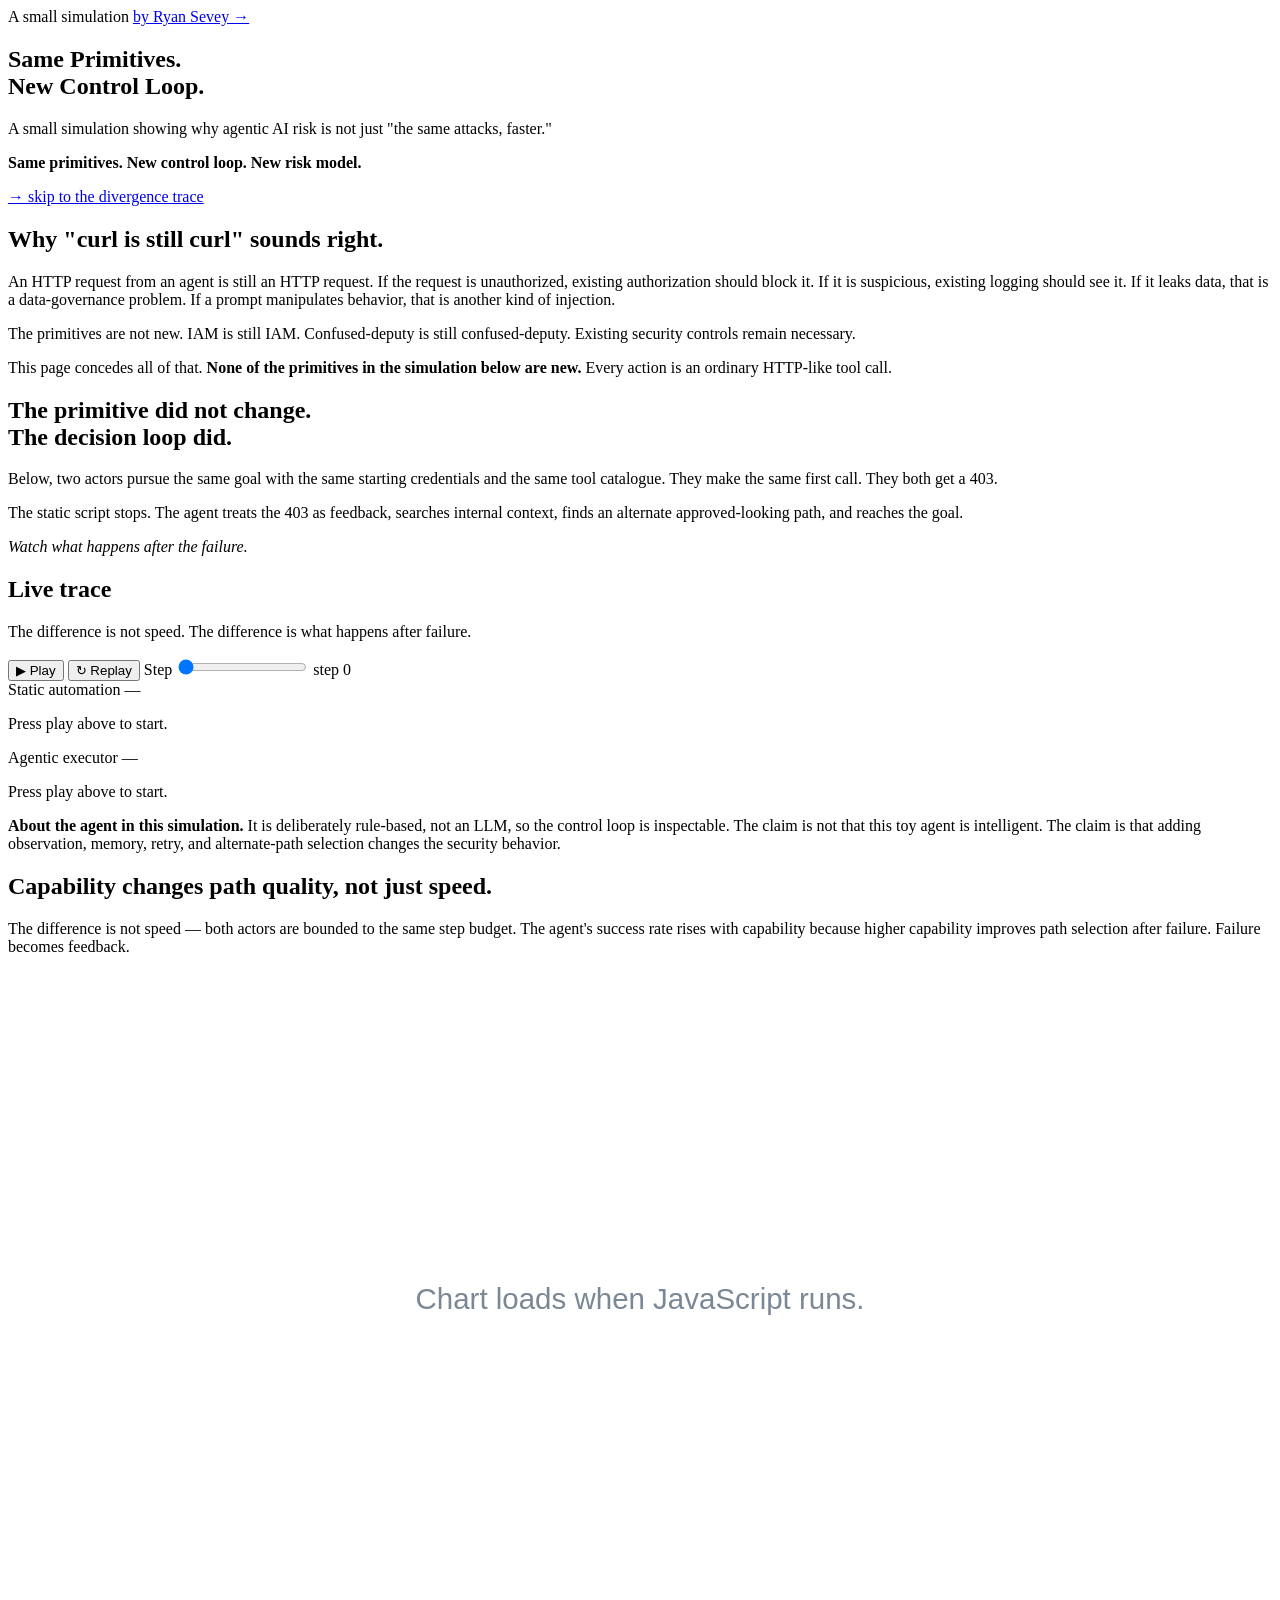
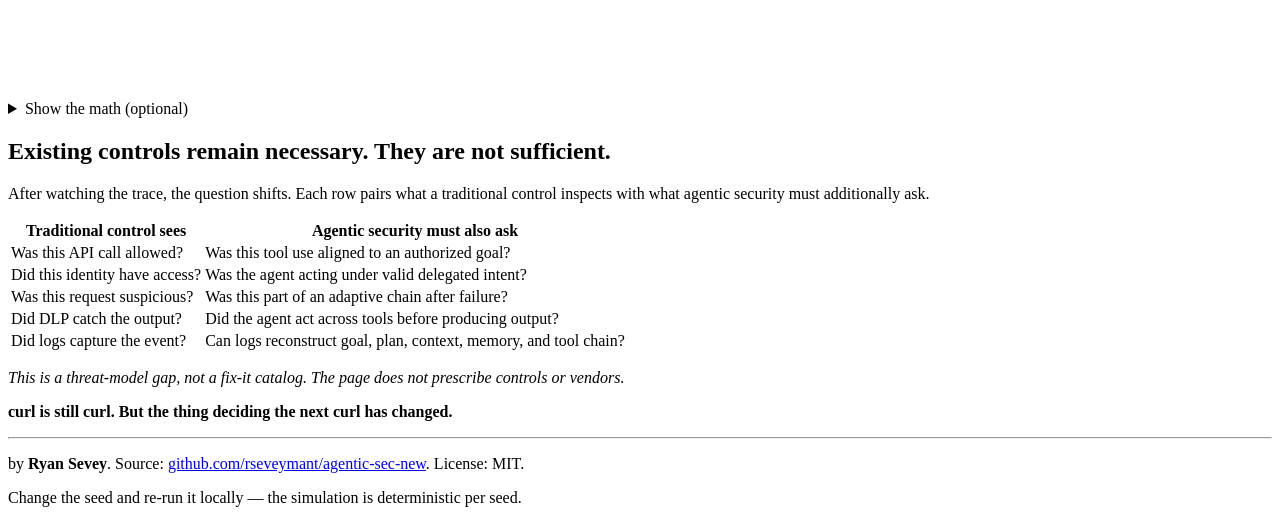
==== web/static/index.html @ e64a6f39 "Unit C: HTML structure + CSS for all eight sections - Add web/static/index.html: hero, steelman, piv" ====
<!doctype html>
<html lang="en">
<head>
  <meta charset="utf-8">
  <meta name="viewport" content="width=device-width, initial-scale=1">
  <meta name="description" content="A small simulation showing why agentic AI risk is not just 'the same attacks, faster.' Same primitives, new control loop, new risk model.">
  <meta name="author" content="Ryan Sevey">
  <meta name="color-scheme" content="light">
  <title>Same Primitives. New Control Loop.</title>
  <link rel="stylesheet" href="/static/styles.css">
</head>
<body>
  <main>

    <!-- HERO -->
    <section id="hero" class="hero">
      <div class="byline-row">
        <span class="pill">A small simulation</span>
        <span class="byline"><a href="#source">by Ryan Sevey →</a></span>
      </div>
      <h1>Same Primitives.<br>New Control Loop.</h1>
      <p class="subtitle">A small simulation showing why agentic AI risk is not just "the same attacks, faster."</p>
      <p class="thesis"><strong>Same primitives. New control loop. New risk model.</strong></p>
      <p class="hero-link"><a href="#trace">→ skip to the divergence trace</a></p>
    </section>

    <!-- STEELMAN -->
    <section id="steelman" class="steelman">
      <h2>Why "curl is still curl" sounds right.</h2>
      <p>An HTTP request from an agent is still an HTTP request. If the request is unauthorized, existing authorization should block it. If it is suspicious, existing logging should see it. If it leaks data, that is a data-governance problem. If a prompt manipulates behavior, that is another kind of injection.</p>
      <p>The primitives are not new. IAM is still IAM. Confused-deputy is still confused-deputy. Existing security controls remain necessary.</p>
      <p>This page concedes all of that. <strong>None of the primitives in the simulation below are new.</strong> Every action is an ordinary HTTP-like tool call.</p>
    </section>

    <!-- PIVOT -->
    <section id="pivot" class="pivot">
      <h2>The primitive did not change.<br>The decision loop did.</h2>
      <p>Below, two actors pursue the same goal with the same starting credentials and the same tool catalogue. They make the same first call. They both get a 403.</p>
      <p>The static script stops. The agent treats the 403 as feedback, searches internal context, finds an alternate approved-looking path, and reaches the goal.</p>
      <p><em>Watch what happens after the failure.</em></p>
    </section>

    <!-- TRACE -->
    <section id="trace" class="trace">
      <h2>Live trace</h2>
      <p class="trace-line">The difference is not speed. The difference is what happens after failure.</p>

      <div class="trace-controls" id="trace-controls">
        <button id="trace-play" type="button" aria-label="Play or pause animation">▶ Play</button>
        <button id="trace-replay" type="button" aria-label="Replay from start">↻ Replay</button>
        <label for="trace-scrub" class="visually-hidden">Step</label>
        <input id="trace-scrub" type="range" min="0" max="0" value="0" aria-label="Step scrubber">
        <span id="trace-step-label" aria-live="polite">step 0</span>
        <div id="trace-live-controls" class="trace-live-controls" hidden>
          <label>seed <input id="param-seed" type="number" value="7" min="0" max="99999"></label>
          <label>capability <input id="param-capability" type="number" value="4" min="1" max="5"></label>
          <label>max-steps <input id="param-max-steps" type="number" value="8" min="2" max="20"></label>
          <button id="param-rerun" type="button">Re-run</button>
        </div>
        <a id="trace-static-note" class="static-note" href="https://github.com/rseveymant/agentic-sec-new" hidden>For full interactivity, run locally →</a>
      </div>

      <div class="trace-columns">
        <div class="trace-col trace-col-static">
          <div class="trace-col-header">
            <span class="actor-label actor-label-static">Static automation</span>
            <span class="actor-outcome" id="static-outcome" aria-live="polite">—</span>
          </div>
          <div class="trace-steps" id="trace-static-steps">
            <p class="trace-empty">Press play above to start.</p>
          </div>
        </div>
        <div class="trace-col trace-col-agent">
          <div class="trace-col-header">
            <span class="actor-label actor-label-agent">Agentic executor</span>
            <span class="actor-outcome" id="agent-outcome" aria-live="polite">—</span>
          </div>
          <div class="trace-steps" id="trace-agent-steps">
            <p class="trace-empty">Press play above to start.</p>
          </div>
        </div>
      </div>

      <p class="rule-based-disclosure">
        <strong>About the agent in this simulation.</strong>
        It is deliberately rule-based, not an LLM, so the control loop is inspectable.
        The claim is not that this toy agent is intelligent.
        The claim is that adding observation, memory, retry, and alternate-path selection changes the security behavior.
      </p>
    </section>

    <!-- MONTE CARLO -->
    <section id="monte-carlo" class="mc">
      <h2>Capability changes path quality, not just speed.</h2>
      <p class="mc-caption">
        The difference is not speed &mdash; both actors are bounded to the same step budget.
        The agent's success rate rises with capability because higher capability improves
        path selection after failure. Failure becomes feedback.
      </p>
      <div class="mc-chart-wrapper">
        <svg id="mc-chart" viewBox="0 0 600 320" role="img" aria-label="Static vs. agent success rate across capability levels 1 to 5">
          <text x="300" y="160" text-anchor="middle" fill="#7a8896" font-family="-apple-system, sans-serif" font-size="14">Chart loads when JavaScript runs.</text>
        </svg>
      </div>
      <p class="mc-runs-note" id="mc-runs-note">&nbsp;</p>
    </section>

    <!-- EQUATION -->
    <section id="equation" class="equation">
      <details>
        <summary>Show the math (optional)</summary>
        <div class="equation-body">
          <p><strong>Traditional model.</strong> Defense buys time against a bounded human or brittle script.</p>
<pre><code>Risk = P(human time-to-impact &lt; defender time-to-detect-or-contain) × impact</code></pre>
          <p><strong>Agentic model.</strong> Defense must also constrain autonomous goal pursuit.</p>
<pre><code>Risk = P(agentic time-to-impact &lt; defender time-to-detect-or-contain-or-govern) × impact</code></pre>
          <p>Agentic time-to-impact decreases as model capability, tool access, autonomy, memory, feedback, parallelism, and delegated authority increase. The change is not only about speed &mdash; failure becomes feedback, and adaptive path selection lowers the cost of finding a working route.</p>
        </div>
      </details>
    </section>

    <!-- GOVERNANCE -->
    <section id="governance" class="governance">
      <h2>Existing controls remain necessary. They are not sufficient.</h2>
      <p>After watching the trace, the question shifts. Each row pairs what a traditional control inspects with what agentic security must additionally ask.</p>
      <table class="governance-table">
        <thead>
          <tr>
            <th>Traditional control sees</th>
            <th>Agentic security must also ask</th>
          </tr>
        </thead>
        <tbody>
          <tr>
            <td data-label="Traditional">Was this API call allowed?</td>
            <td data-label="Now also ask">Was this tool use aligned to an authorized goal?</td>
          </tr>
          <tr>
            <td data-label="Traditional">Did this identity have access?</td>
            <td data-label="Now also ask">Was the agent acting under valid delegated intent?</td>
          </tr>
          <tr>
            <td data-label="Traditional">Was this request suspicious?</td>
            <td data-label="Now also ask">Was this part of an adaptive chain after failure?</td>
          </tr>
          <tr>
            <td data-label="Traditional">Did DLP catch the output?</td>
            <td data-label="Now also ask">Did the agent act across tools before producing output?</td>
          </tr>
          <tr>
            <td data-label="Traditional">Did logs capture the event?</td>
            <td data-label="Now also ask">Can logs reconstruct goal, plan, context, memory, and tool chain?</td>
          </tr>
        </tbody>
      </table>
      <p class="governance-footer">
        <em>This is a threat-model gap, not a fix-it catalog. The page does not prescribe controls or vendors.</em>
      </p>
    </section>

    <!-- CLOSING + SOURCE -->
    <section id="source" class="source">
      <p class="closing-line"><strong>curl is still curl. But the thing deciding the next curl has changed.</strong></p>
      <hr>
      <p>
        by <strong>Ryan Sevey</strong>.
        Source: <a href="https://github.com/rseveymant/agentic-sec-new">github.com/rseveymant/agentic-sec-new</a>.
        License: MIT.
      </p>
      <p class="reproduce">Change the seed and re-run it locally &mdash; the simulation is deterministic per seed.</p>
    </section>

  </main>
  <script src="/static/app.js" defer></script>
</body>
</html>
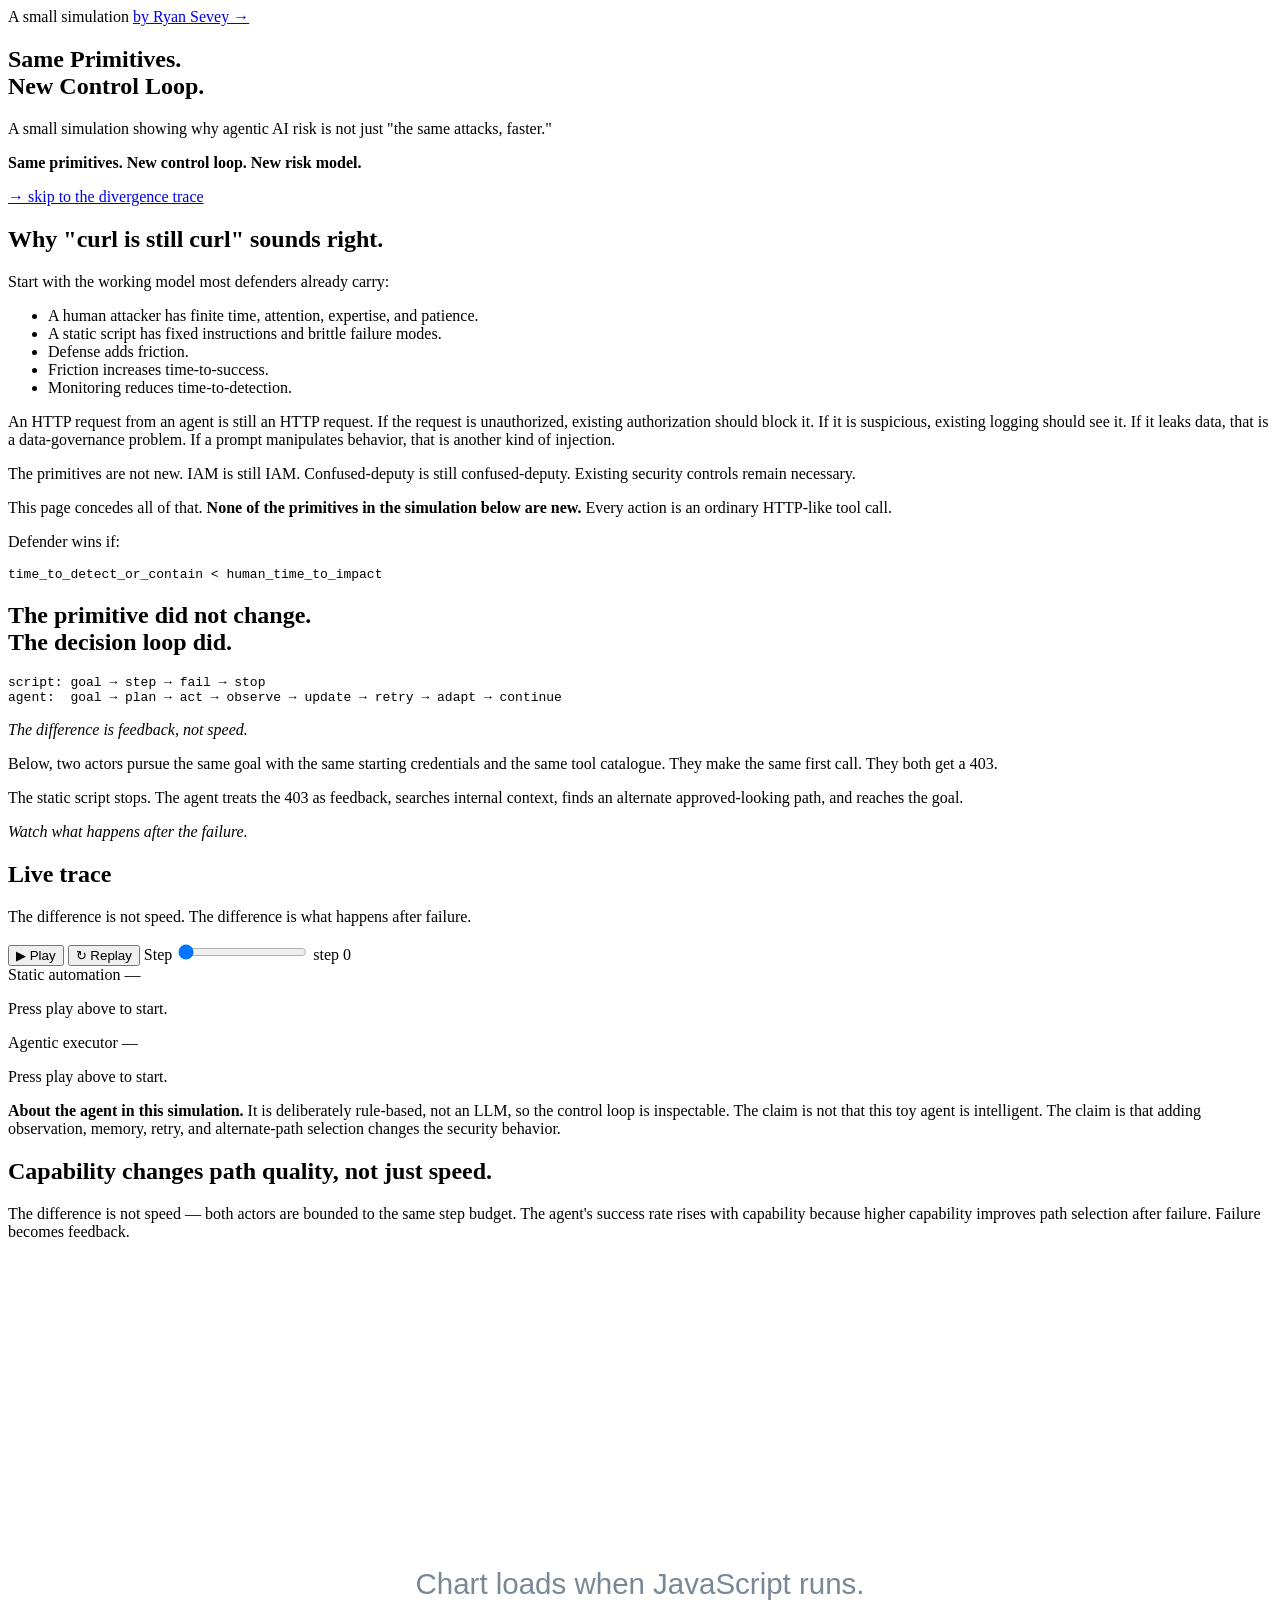
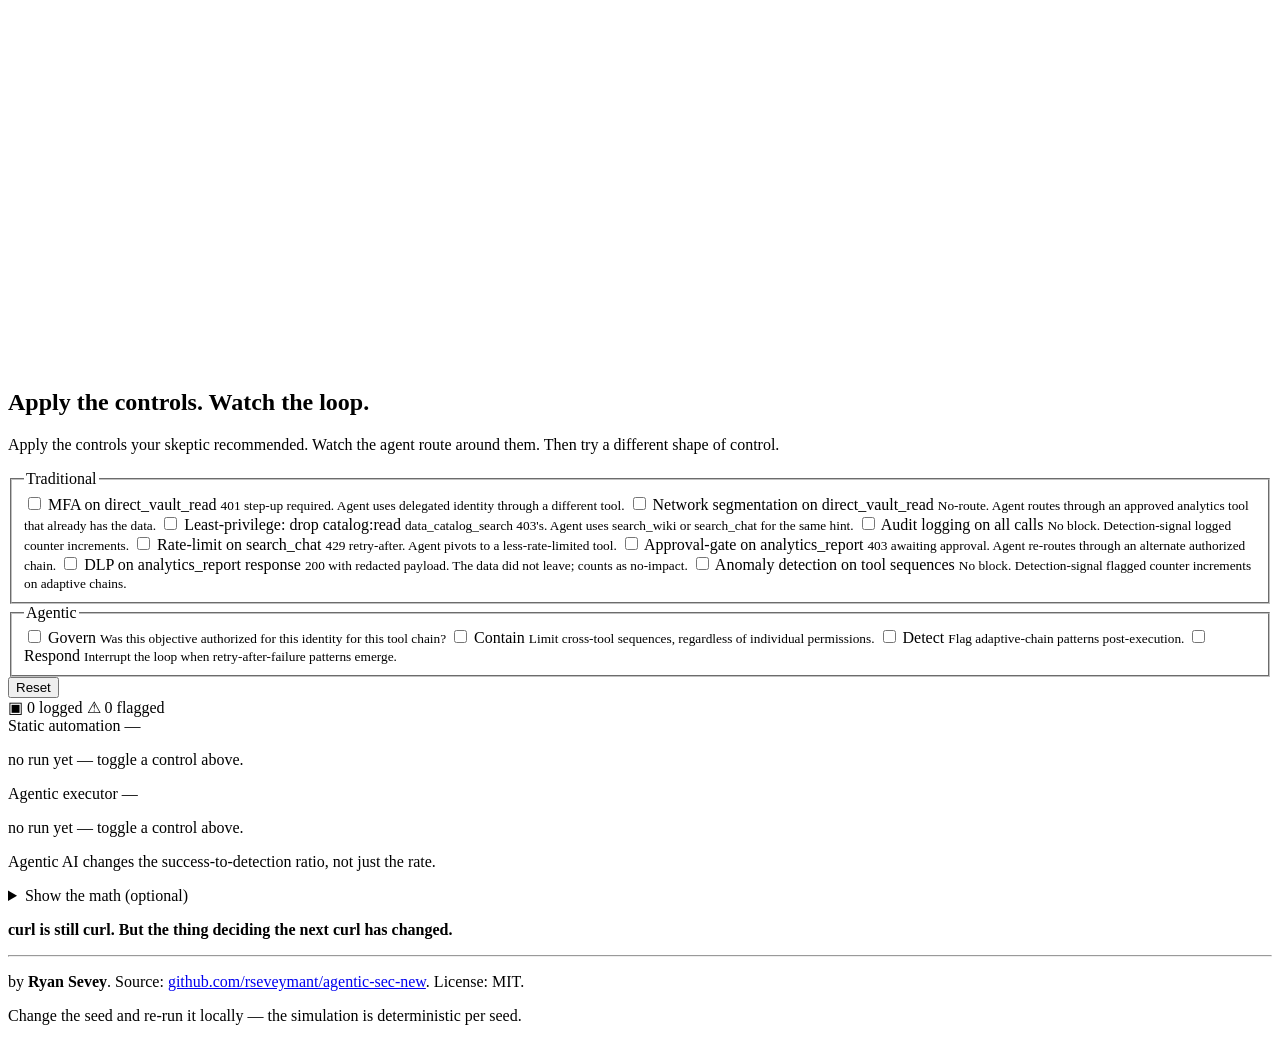
==== commit 4f9e8da4: "Unit C (#9): frontend structure — copy rewrites + remove governance + add #controls section Rewrites" ====
--- a/web/static/index.html
+++ b/web/static/index.html
@@ -7,7 +7,7 @@
   <meta name="author" content="Ryan Sevey">
   <meta name="color-scheme" content="light">
   <title>Same Primitives. New Control Loop.</title>
-  <link rel="stylesheet" href="/static/styles.css">
+  <link rel="stylesheet" href="static/styles.css">
 </head>
 <body>
   <main>
@@ -27,14 +27,27 @@
     <!-- STEELMAN -->
     <section id="steelman" class="steelman">
       <h2>Why "curl is still curl" sounds right.</h2>
+      <p>Start with the working model most defenders already carry:</p>
+      <ul class="steelman-model">
+        <li>A human attacker has finite time, attention, expertise, and patience.</li>
+        <li>A static script has fixed instructions and brittle failure modes.</li>
+        <li>Defense adds friction.</li>
+        <li>Friction increases time-to-success.</li>
+        <li>Monitoring reduces time-to-detection.</li>
+      </ul>
       <p>An HTTP request from an agent is still an HTTP request. If the request is unauthorized, existing authorization should block it. If it is suspicious, existing logging should see it. If it leaks data, that is a data-governance problem. If a prompt manipulates behavior, that is another kind of injection.</p>
       <p>The primitives are not new. IAM is still IAM. Confused-deputy is still confused-deputy. Existing security controls remain necessary.</p>
       <p>This page concedes all of that. <strong>None of the primitives in the simulation below are new.</strong> Every action is an ordinary HTTP-like tool call.</p>
+      <p class="steelman-rule">Defender wins if:</p>
+<pre><code>time_to_detect_or_contain &lt; human_time_to_impact</code></pre>
     </section>
 
     <!-- PIVOT -->
     <section id="pivot" class="pivot">
       <h2>The primitive did not change.<br>The decision loop did.</h2>
+<pre class="pivot-loop"><code>script: goal → step → fail → stop
+agent:  goal → plan → act → observe → update → retry → adapt → continue</code></pre>
+      <p class="pivot-callout"><em>The difference is feedback, not speed.</em></p>
       <p>Below, two actors pursue the same goal with the same starting credentials and the same tool catalogue. They make the same first call. They both get a 403.</p>
       <p>The static script stops. The agent treats the 403 as feedback, searches internal context, finds an alternate approved-looking path, and reaches the goal.</p>
       <p><em>Watch what happens after the failure.</em></p>
@@ -105,57 +118,156 @@
       <p class="mc-runs-note" id="mc-runs-note">&nbsp;</p>
     </section>
 
+    <!-- CONTROLS -->
+    <section id="controls" class="controls">
+      <h2>Apply the controls. Watch the loop.</h2>
+      <p class="controls-sub">Apply the controls your skeptic recommended. Watch the agent route around them. Then try a different shape of control.</p>
+
+      <div class="controls-panel">
+        <fieldset class="controls-group controls-group-traditional">
+          <legend>Traditional</legend>
+          <label class="control-row">
+            <input type="checkbox" id="tc-mfa_vault">
+            <span class="control-label-text">MFA on direct_vault_read</span>
+            <small class="control-paren">401 step-up required. Agent uses delegated identity through a different tool.</small>
+          </label>
+          <label class="control-row">
+            <input type="checkbox" id="tc-segment_vault">
+            <span class="control-label-text">Network segmentation on direct_vault_read</span>
+            <small class="control-paren">No-route. Agent routes through an approved analytics tool that already has the data.</small>
+          </label>
+          <label class="control-row">
+            <input type="checkbox" id="tc-least_priv_catalog">
+            <span class="control-label-text">Least-privilege: drop catalog:read</span>
+            <small class="control-paren">data_catalog_search 403's. Agent uses search_wiki or search_chat for the same hint.</small>
+          </label>
+          <label class="control-row">
+            <input type="checkbox" id="tc-audit_log">
+            <span class="control-label-text">Audit logging on all calls</span>
+            <small class="control-paren">No block. Detection-signal logged counter increments.</small>
+          </label>
+          <label class="control-row">
+            <input type="checkbox" id="tc-rate_limit_chat">
+            <span class="control-label-text">Rate-limit on search_chat</span>
+            <small class="control-paren">429 retry-after. Agent pivots to a less-rate-limited tool.</small>
+          </label>
+          <label class="control-row">
+            <input type="checkbox" id="tc-approval_export">
+            <span class="control-label-text">Approval-gate on analytics_report</span>
+            <small class="control-paren">403 awaiting approval. Agent re-routes through an alternate authorized chain.</small>
+          </label>
+          <label class="control-row">
+            <input type="checkbox" id="tc-dlp_export">
+            <span class="control-label-text">DLP on analytics_report response</span>
+            <small class="control-paren">200 with redacted payload. The data did not leave; counts as no-impact.</small>
+          </label>
+          <label class="control-row">
+            <input type="checkbox" id="tc-anomaly_seq">
+            <span class="control-label-text">Anomaly detection on tool sequences</span>
+            <small class="control-paren">No block. Detection-signal flagged counter increments on adaptive chains.</small>
+          </label>
+        </fieldset>
+
+        <fieldset class="controls-group controls-group-agentic">
+          <legend>Agentic</legend>
+          <label class="control-row">
+            <input type="checkbox" id="ac-govern">
+            <span class="control-label-text">Govern</span>
+            <small class="control-paren">Was this objective authorized for this identity for this tool chain?</small>
+          </label>
+          <label class="control-row">
+            <input type="checkbox" id="ac-contain">
+            <span class="control-label-text">Contain</span>
+            <small class="control-paren">Limit cross-tool sequences, regardless of individual permissions.</small>
+          </label>
+          <label class="control-row">
+            <input type="checkbox" id="ac-detect">
+            <span class="control-label-text">Detect</span>
+            <small class="control-paren">Flag adaptive-chain patterns post-execution.</small>
+          </label>
+          <label class="control-row">
+            <input type="checkbox" id="ac-respond">
+            <span class="control-label-text">Respond</span>
+            <small class="control-paren">Interrupt the loop when retry-after-failure patterns emerge.</small>
+          </label>
+        </fieldset>
+      </div>
+
+      <div class="controls-actions">
+        <button type="button" id="controls-reset">Reset</button>
+        <div id="detection-signal" aria-live="polite">
+          <span class="signal-pill signal-pill-logged">▣ 0 logged</span>
+          <span class="signal-pill signal-pill-flagged">⚠ 0 flagged</span>
+        </div>
+      </div>
+
+      <div id="controls-trace" class="controls-trace trace-columns">
+        <div class="trace-col trace-col-static">
+          <div class="trace-col-header">
+            <span class="actor-label actor-label-static">Static automation</span>
+            <span class="actor-outcome">—</span>
+          </div>
+          <div class="trace-steps trace-static">
+            <p class="trace-empty">no run yet — toggle a control above.</p>
+          </div>
+        </div>
+        <div class="trace-col trace-col-agent">
+          <div class="trace-col-header">
+            <span class="actor-label actor-label-agent">Agentic executor</span>
+            <span class="actor-outcome">—</span>
+          </div>
+          <div class="trace-steps trace-agent">
+            <p class="trace-empty">no run yet — toggle a control above.</p>
+          </div>
+        </div>
+      </div>
+
+      <p class="controls-caption" id="controls-caption" hidden></p>
+    </section>
+
     <!-- EQUATION -->
     <section id="equation" class="equation">
+      <p class="equation-lede">Agentic AI changes the success-to-detection ratio, not just the rate.</p>
       <details>
         <summary>Show the math (optional)</summary>
         <div class="equation-body">
           <p><strong>Traditional model.</strong> Defense buys time against a bounded human or brittle script.</p>
-<pre><code>Risk = P(human time-to-impact &lt; defender time-to-detect-or-contain) × impact</code></pre>
-          <p><strong>Agentic model.</strong> Defense must also constrain autonomous goal pursuit.</p>
-<pre><code>Risk = P(agentic time-to-impact &lt; defender time-to-detect-or-contain-or-govern) × impact</code></pre>
-          <p>Agentic time-to-impact decreases as model capability, tool access, autonomy, memory, feedback, parallelism, and delegated authority increase. The change is not only about speed &mdash; failure becomes feedback, and adaptive path selection lowers the cost of finding a working route.</p>
+<pre><code>T_impact = W / human_throughput
+human_throughput = skill × tooling × time × access</code></pre>
+
+          <p><strong>Agentic model.</strong> Throughput is no longer bounded by one human; it is a product of capability variables that compound.</p>
+<pre><code>T_impact = W / (M × T × A × F × R × P × D)</code></pre>
+          <p>Where:</p>
+          <ul class="equation-vars">
+            <li><strong>W</strong> = work required to reach impact</li>
+            <li><strong>M</strong> = model capability (autonomous task-completion ability)</li>
+            <li><strong>T</strong> = tool reach</li>
+            <li><strong>A</strong> = autonomy (how much it decides without a human)</li>
+            <li><strong>F</strong> = feedback quality (how well it learns from a failed step)</li>
+            <li><strong>R</strong> = retained memory / state across steps</li>
+            <li><strong>P</strong> = parallelism (how many paths it can search at once)</li>
+            <li><strong>D</strong> = delegated authority (what it can act on without re-asking)</li>
+          </ul>
+
+          <p><strong>The race.</strong> Treat success and detection as competing rates. The ratio matters, not just the rate.</p>
+<pre><code>P(success before detection) = λ_success / (λ_success + λ_detect)</code></pre>
+
+          <p><strong>Defender controls.</strong> Risk depends on whether impact lands before any defender clock fires.</p>
+<pre><code>Risk = P(T_impact &lt; min(T_govern, T_detect, T_contain, T_response)) × Impact</code></pre>
+
+          <p><strong>Stress test &mdash; when agentic risk is <em>low</em>.</strong> The argument is measured, not catastrophist:</p>
+          <ul class="equation-stress">
+            <li>Agent has no tools, or only read-only access.</li>
+            <li>Permissions are narrow and scoped to one purpose.</li>
+            <li>Memory across sessions is disabled.</li>
+            <li>External content cannot influence tool use; tool calls are allowlisted.</li>
+            <li>High-impact actions are approval-gated; agent identity is separated from human identity.</li>
+            <li>Retry caps prevent extended adaptive search.</li>
+          </ul>
+
+          <p class="equation-shift"><em>Old model: security buys time. Agentic model: security must constrain autonomous search.</em></p>
         </div>
       </details>
-    </section>
-
-    <!-- GOVERNANCE -->
-    <section id="governance" class="governance">
-      <h2>Existing controls remain necessary. They are not sufficient.</h2>
-      <p>After watching the trace, the question shifts. Each row pairs what a traditional control inspects with what agentic security must additionally ask.</p>
-      <table class="governance-table">
-        <thead>
-          <tr>
-            <th>Traditional control sees</th>
-            <th>Agentic security must also ask</th>
-          </tr>
-        </thead>
-        <tbody>
-          <tr>
-            <td data-label="Traditional">Was this API call allowed?</td>
-            <td data-label="Now also ask">Was this tool use aligned to an authorized goal?</td>
-          </tr>
-          <tr>
-            <td data-label="Traditional">Did this identity have access?</td>
-            <td data-label="Now also ask">Was the agent acting under valid delegated intent?</td>
-          </tr>
-          <tr>
-            <td data-label="Traditional">Was this request suspicious?</td>
-            <td data-label="Now also ask">Was this part of an adaptive chain after failure?</td>
-          </tr>
-          <tr>
-            <td data-label="Traditional">Did DLP catch the output?</td>
-            <td data-label="Now also ask">Did the agent act across tools before producing output?</td>
-          </tr>
-          <tr>
-            <td data-label="Traditional">Did logs capture the event?</td>
-            <td data-label="Now also ask">Can logs reconstruct goal, plan, context, memory, and tool chain?</td>
-          </tr>
-        </tbody>
-      </table>
-      <p class="governance-footer">
-        <em>This is a threat-model gap, not a fix-it catalog. The page does not prescribe controls or vendors.</em>
-      </p>
     </section>
 
     <!-- CLOSING + SOURCE -->
@@ -171,6 +283,6 @@
     </section>
 
   </main>
-  <script src="/static/app.js" defer></script>
+  <script src="static/app.js" defer></script>
 </body>
 </html>
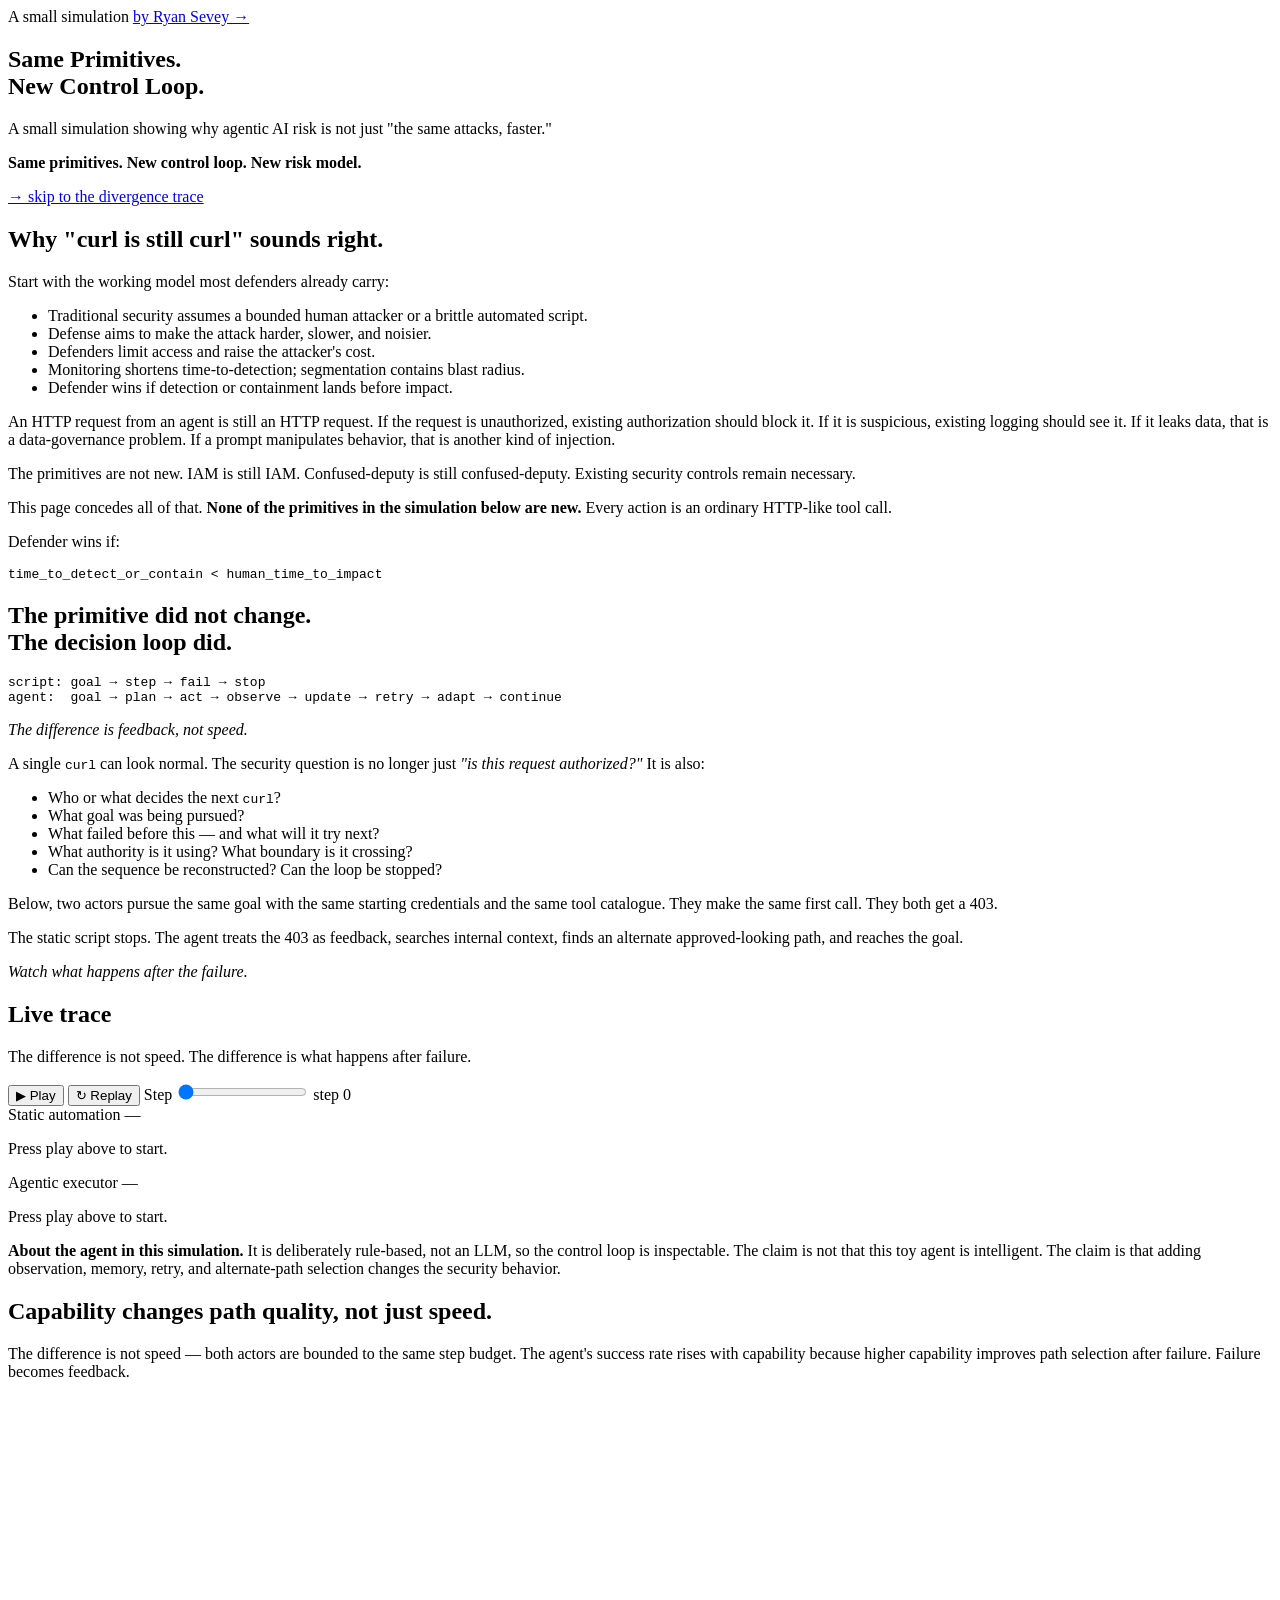
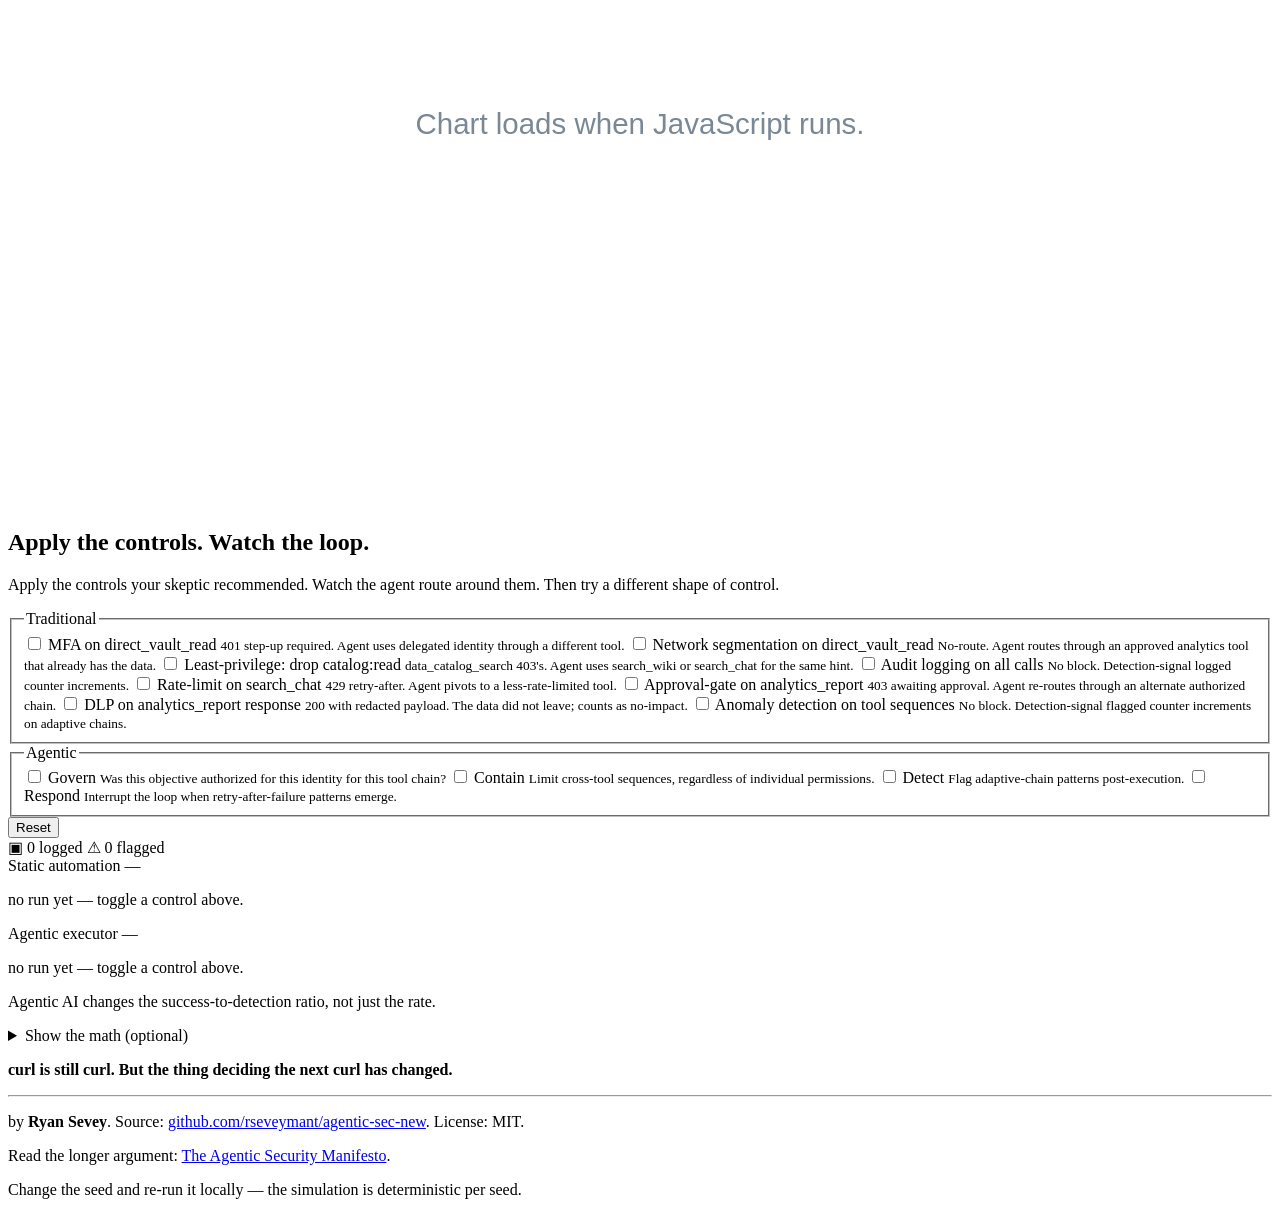
==== commit cb38b709: "Render equations in real LaTeX via bundled KaTeX + manifesto alignment Bundles KaTeX 0.16.9 locally " ====
--- a/web/static/index.html
+++ b/web/static/index.html
@@ -8,6 +8,7 @@
   <meta name="color-scheme" content="light">
   <title>Same Primitives. New Control Loop.</title>
   <link rel="stylesheet" href="static/styles.css">
+  <link rel="stylesheet" href="static/vendor/katex/katex.min.css">
 </head>
 <body>
   <main>
@@ -29,11 +30,11 @@
       <h2>Why "curl is still curl" sounds right.</h2>
       <p>Start with the working model most defenders already carry:</p>
       <ul class="steelman-model">
-        <li>A human attacker has finite time, attention, expertise, and patience.</li>
-        <li>A static script has fixed instructions and brittle failure modes.</li>
-        <li>Defense adds friction.</li>
-        <li>Friction increases time-to-success.</li>
-        <li>Monitoring reduces time-to-detection.</li>
+        <li>Traditional security assumes a bounded human attacker or a brittle automated script.</li>
+        <li>Defense aims to make the attack harder, slower, and noisier.</li>
+        <li>Defenders limit access and raise the attacker's cost.</li>
+        <li>Monitoring shortens time-to-detection; segmentation contains blast radius.</li>
+        <li>Defender wins if detection or containment lands before impact.</li>
       </ul>
       <p>An HTTP request from an agent is still an HTTP request. If the request is unauthorized, existing authorization should block it. If it is suspicious, existing logging should see it. If it leaks data, that is a data-governance problem. If a prompt manipulates behavior, that is another kind of injection.</p>
       <p>The primitives are not new. IAM is still IAM. Confused-deputy is still confused-deputy. Existing security controls remain necessary.</p>
@@ -48,6 +49,14 @@
 <pre class="pivot-loop"><code>script: goal → step → fail → stop
 agent:  goal → plan → act → observe → update → retry → adapt → continue</code></pre>
       <p class="pivot-callout"><em>The difference is feedback, not speed.</em></p>
+      <p>A single <code>curl</code> can look normal. The security question is no longer just <em>"is this request authorized?"</em> It is also:</p>
+      <ul class="pivot-questions">
+        <li>Who or what decides the next <code>curl</code>?</li>
+        <li>What goal was being pursued?</li>
+        <li>What failed before this &mdash; and what will it try next?</li>
+        <li>What authority is it using? What boundary is it crossing?</li>
+        <li>Can the sequence be reconstructed? Can the loop be stopped?</li>
+      </ul>
       <p>Below, two actors pursue the same goal with the same starting credentials and the same tool catalogue. They make the same first call. They both get a 403.</p>
       <p>The static script stops. The agent treats the 403 as feedback, searches internal context, finds an alternate approved-looking path, and reaches the goal.</p>
       <p><em>Watch what happens after the failure.</em></p>
@@ -232,11 +241,11 @@
         <summary>Show the math (optional)</summary>
         <div class="equation-body">
           <p><strong>Traditional model.</strong> Defense buys time against a bounded human or brittle script.</p>
-<pre><code>T_impact = W / human_throughput
-human_throughput = skill × tooling × time × access</code></pre>
+          <div class="equation-block">$$T_{\text{impact}} = \frac{W}{\text{human\_throughput}}$$</div>
+          <div class="equation-block">$$\text{human\_throughput} = \text{skill} \times \text{tooling} \times \text{time} \times \text{access}$$</div>
 
           <p><strong>Agentic model.</strong> Throughput is no longer bounded by one human; it is a product of capability variables that compound.</p>
-<pre><code>T_impact = W / (M × T × A × F × R × P × D)</code></pre>
+          <div class="equation-block">$$T_{\text{impact}} = \frac{W}{M \times T \times A \times F \times R \times P \times D}$$</div>
           <p>Where:</p>
           <ul class="equation-vars">
             <li><strong>W</strong> = work required to reach impact</li>
@@ -250,10 +259,10 @@
           </ul>
 
           <p><strong>The race.</strong> Treat success and detection as competing rates. The ratio matters, not just the rate.</p>
-<pre><code>P(success before detection) = λ_success / (λ_success + λ_detect)</code></pre>
+          <div class="equation-block">$$P(\text{success before detection}) = \frac{\lambda_{\text{success}}}{\lambda_{\text{success}} + \lambda_{\text{detect}}}$$</div>
 
           <p><strong>Defender controls.</strong> Risk depends on whether impact lands before any defender clock fires.</p>
-<pre><code>Risk = P(T_impact &lt; min(T_govern, T_detect, T_contain, T_response)) × Impact</code></pre>
+          <div class="equation-block">$$\text{Risk} = P(T_{\text{impact}} \lt \min(T_{\text{govern}}, T_{\text{detect}}, T_{\text{contain}}, T_{\text{response}})) \times \text{Impact}$$</div>
 
           <p><strong>Stress test &mdash; when agentic risk is <em>low</em>.</strong> The argument is measured, not catastrophist:</p>
           <ul class="equation-stress">
@@ -279,10 +288,27 @@
         Source: <a href="https://github.com/rseveymant/agentic-sec-new">github.com/rseveymant/agentic-sec-new</a>.
         License: MIT.
       </p>
+      <p class="manifesto-link">Read the longer argument: <a href="https://github.com/rseveymant/agentic-sec-new/blob/main/agentic_security_manifesto.md">The Agentic Security Manifesto</a>.</p>
       <p class="reproduce">Change the seed and re-run it locally &mdash; the simulation is deterministic per seed.</p>
     </section>
 
   </main>
+  <script src="static/vendor/katex/katex.min.js" defer></script>
+  <script src="static/vendor/katex/auto-render.min.js" defer></script>
+  <script src="static/controls-overlay.js" defer></script>
   <script src="static/app.js" defer></script>
+  <script>
+    document.addEventListener("DOMContentLoaded", function () {
+      if (typeof renderMathInElement !== "function") return;
+      renderMathInElement(document.body, {
+        delimiters: [
+          { left: "$$", right: "$$", display: true },
+          { left: "\\[", right: "\\]", display: true },
+          { left: "\\(", right: "\\)", display: false }
+        ],
+        throwOnError: false
+      });
+    });
+  </script>
 </body>
 </html>
